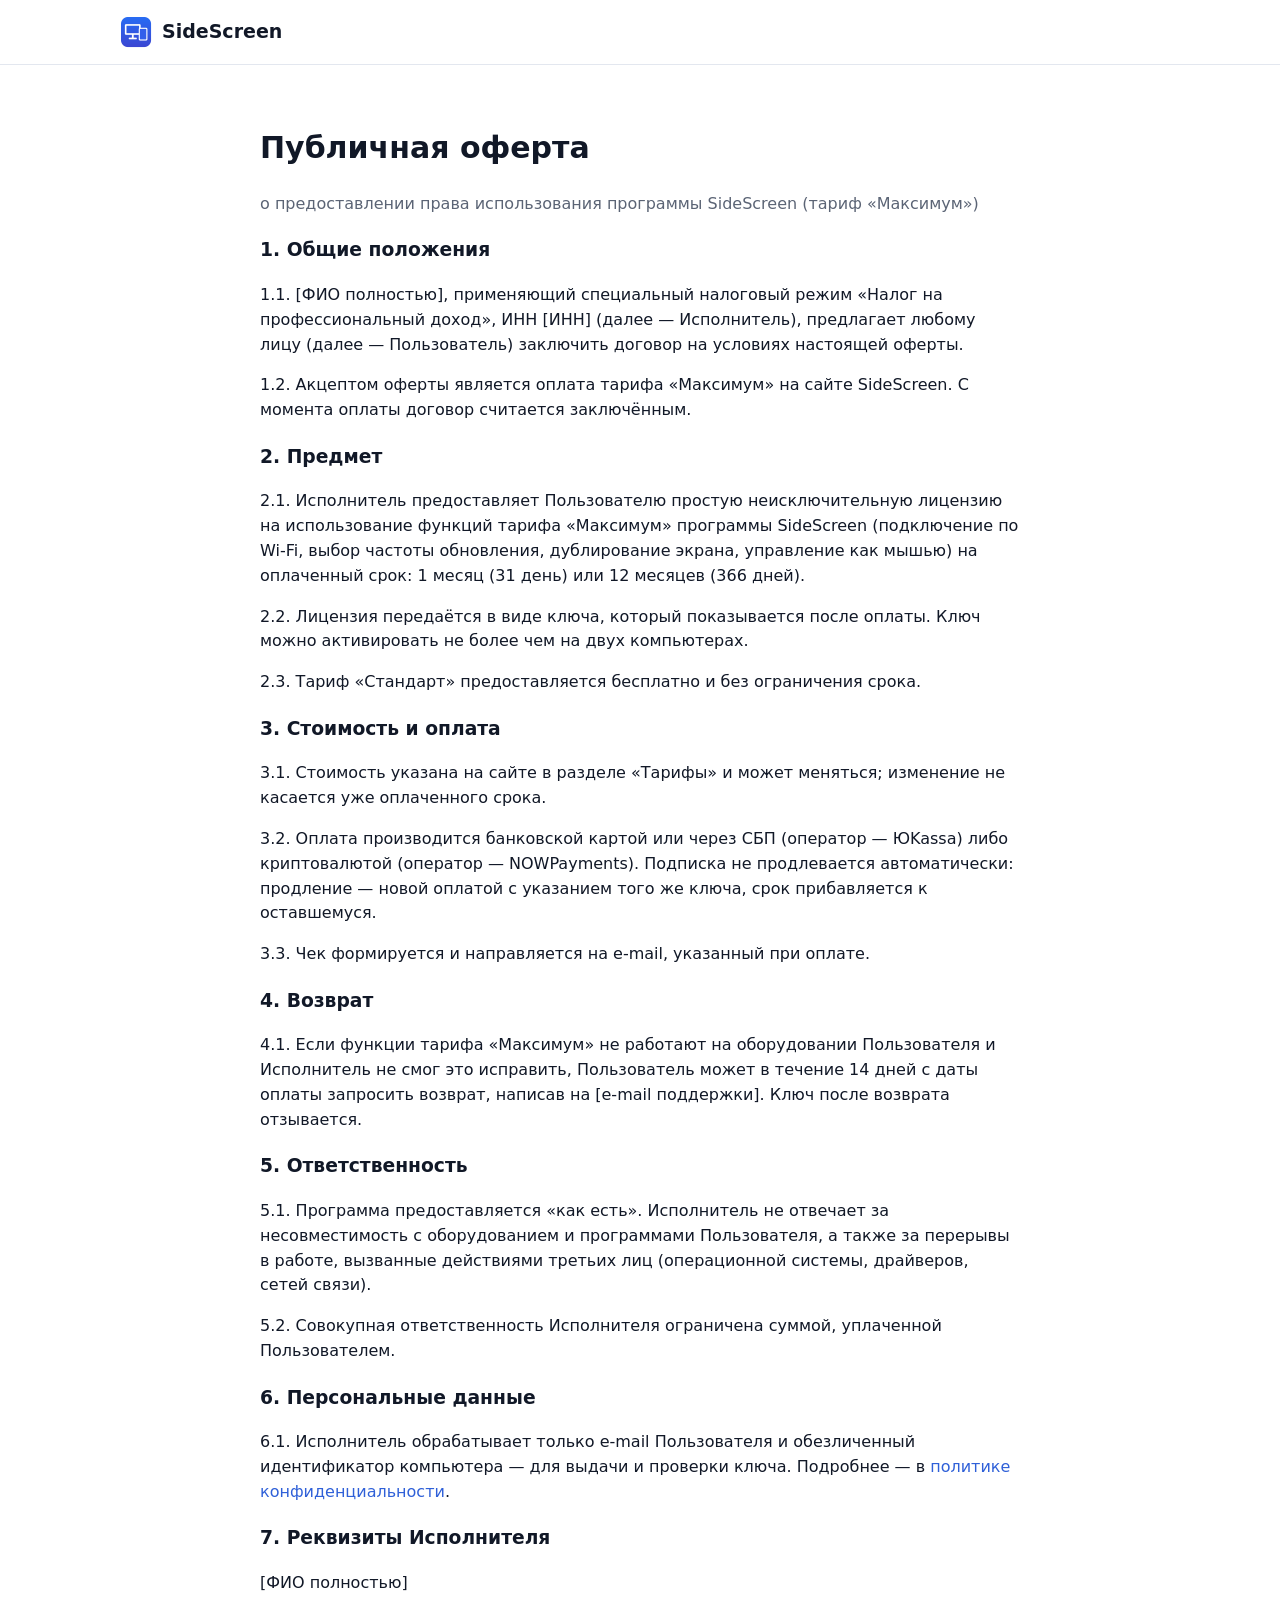
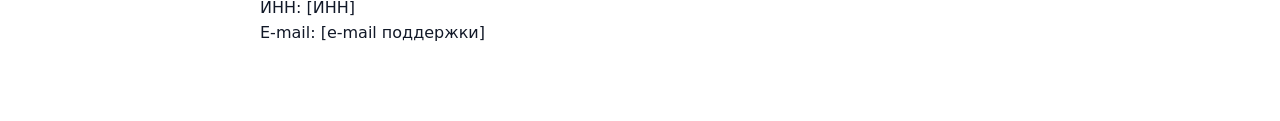
==== offer.html @ 0f24bdc4 "SideScreen website Co-Authored-By: Claude Opus 5.5 <noreply@anthropic.com>" ====
<!doctype html>
<html lang="ru">
<head>
<meta charset="utf-8">
<meta name="viewport" content="width=device-width, initial-scale=1">
<title>SideScreen — публичная оферта</title>
<link rel="icon" href="icon.png">
<link rel="stylesheet" href="style.css">
</head>
<body>
<header><div class="wrap"><a class="logo" href="./"><img src="icon.png" alt="">SideScreen</a></div></header>
<main class="wrap doc">
<!-- ЧЕРНОВИК: заполнить [поля] реквизитами продавца перед подключением ЮKassa. Текст стоит показать юристу. -->
<h1>Публичная оферта</h1>
<p class="muted">о предоставлении права использования программы SideScreen (тариф «Максимум»)</p>

<h3>1. Общие положения</h3>
<p>1.1. [ФИО полностью], применяющий специальный налоговый режим «Налог на профессиональный доход», ИНН [ИНН]
(далее — Исполнитель), предлагает любому лицу (далее — Пользователь) заключить договор на условиях настоящей оферты.</p>
<p>1.2. Акцептом оферты является оплата тарифа «Максимум» на сайте SideScreen. С момента оплаты договор считается заключённым.</p>

<h3>2. Предмет</h3>
<p>2.1. Исполнитель предоставляет Пользователю простую неисключительную лицензию на использование функций тарифа «Максимум»
программы SideScreen (подключение по Wi-Fi, выбор частоты обновления, дублирование экрана, управление как мышью)
на оплаченный срок: 1 месяц (31 день) или 12 месяцев (366 дней).</p>
<p>2.2. Лицензия передаётся в виде ключа, который показывается после оплаты. Ключ можно активировать не более чем на двух компьютерах.</p>
<p>2.3. Тариф «Стандарт» предоставляется бесплатно и без ограничения срока.</p>

<h3>3. Стоимость и оплата</h3>
<p>3.1. Стоимость указана на сайте в разделе «Тарифы» и может меняться; изменение не касается уже оплаченного срока.</p>
<p>3.2. Оплата производится банковской картой или через СБП (оператор — ЮKassa) либо криптовалютой (оператор — NOWPayments).
Подписка не продлевается автоматически: продление — новой оплатой с указанием того же ключа, срок прибавляется к оставшемуся.</p>
<p>3.3. Чек формируется и направляется на e-mail, указанный при оплате.</p>

<h3>4. Возврат</h3>
<p>4.1. Если функции тарифа «Максимум» не работают на оборудовании Пользователя и Исполнитель не смог это исправить,
Пользователь может в течение 14 дней с даты оплаты запросить возврат, написав на [e-mail поддержки]. Ключ после возврата отзывается.</p>

<h3>5. Ответственность</h3>
<p>5.1. Программа предоставляется «как есть». Исполнитель не отвечает за несовместимость с оборудованием и программами Пользователя,
а также за перерывы в работе, вызванные действиями третьих лиц (операционной системы, драйверов, сетей связи).</p>
<p>5.2. Совокупная ответственность Исполнителя ограничена суммой, уплаченной Пользователем.</p>

<h3>6. Персональные данные</h3>
<p>6.1. Исполнитель обрабатывает только e-mail Пользователя и обезличенный идентификатор компьютера — для выдачи и проверки ключа.
Подробнее — в <a href="privacy.html">политике конфиденциальности</a>.</p>

<h3>7. Реквизиты Исполнителя</h3>
<p>[ФИО полностью]<br>ИНН: [ИНН]<br>E-mail: [e-mail поддержки]</p>
</main>
</body>
</html>
---- style.css ----
:root {
  --bg: #ffffff; --bg2: #f4f6fb; --card: #ffffff; --text: #111827; --muted: #5b6475; --line: #e3e7ef;
  --accent: #2f60d8; --accent2: #1f46a8; --on-accent: #fff; --ok: #0f7b3f; --err: #c42b1c; --max: #9a6700;
}
@media (prefers-color-scheme: dark) {
  :root { --bg: #0f1420; --bg2: #131a2b; --card: #18203a; --text: #eef1fa; --muted: #a4aec8; --line: #2a3556;
          --accent: #5b8cff; --accent2: #7aa2ff; --on-accent: #0b1430; --ok: #6ccb8f; --err: #ff99a4; --max: #ffd479; }
}
* { box-sizing: border-box; }
body { margin: 0; background: var(--bg); color: var(--text); font: 16px/1.55 "Segoe UI", system-ui, -apple-system, Roboto, sans-serif; }
a { color: var(--accent); text-decoration: none; }
a:hover { text-decoration: underline; }
.wrap { max-width: 1080px; margin: 0 auto; padding: 0 20px; }
header { position: sticky; top: 0; background: color-mix(in srgb, var(--bg) 88%, transparent); backdrop-filter: blur(8px);
         border-bottom: 1px solid var(--line); z-index: 5; }
header .wrap { display: flex; align-items: center; gap: 24px; height: 64px; }
.logo { display: flex; align-items: center; gap: 10px; font-weight: 700; font-size: 19px; color: var(--text); }
.logo img { width: 32px; height: 32px; border-radius: 8px; }
nav { display: flex; gap: 20px; margin-left: auto; align-items: center; }
nav a { color: var(--muted); font-size: 15px; }
.lang-switch { background: none; border: 1px solid var(--line); color: var(--text); border-radius: 8px; padding: 5px 10px; cursor: pointer; font: inherit; font-size: 14px; }
.lang-switch::before { content: "🌐 "; }
.btn { display: inline-flex; align-items: center; justify-content: center; gap: 8px; padding: 12px 22px; border-radius: 10px;
       font: inherit; font-weight: 600; line-height: 1.1; cursor: pointer; border: 1px solid var(--line); background: var(--card); color: var(--text); }
.btn:hover { text-decoration: none; border-color: var(--accent); }
.btn.primary { background: var(--accent); color: var(--on-accent); border-color: var(--accent); }
.btn.primary:hover { background: var(--accent2); }
.btn:disabled { opacity: .45; cursor: not-allowed; }
.hero { padding-top: 72px; padding-bottom: 56px; display: grid; grid-template-columns: 1.1fr .9fr; gap: 40px; align-items: center; }
.hero h1 { font-size: clamp(32px, 5vw, 52px); line-height: 1.1; margin: 0 0 18px; letter-spacing: -.02em; }
.hero p { color: var(--muted); font-size: 18px; margin: 0 0 28px; }
.hero .cta { display: flex; gap: 12px; flex-wrap: wrap; }
.scene { position: relative; height: 260px; }
.mon { position: absolute; left: 0; top: 10px; width: 64%; height: 190px; border-radius: 12px; background: linear-gradient(135deg, #1d3b8f, #2f60d8);
       box-shadow: 0 20px 40px rgba(20, 40, 100, .25); border: 8px solid #1b2233; }
.mon::after { content: ""; position: absolute; left: 42%; bottom: -46px; width: 16%; height: 38px; background: #1b2233; border-radius: 0 0 6px 6px; }
.tab { position: absolute; right: 0; top: 50px; width: 40%; height: 150px; border-radius: 14px; background: linear-gradient(135deg, #2f60d8, #57c8ff);
       border: 8px solid #1b2233; box-shadow: 0 20px 40px rgba(20, 40, 100, .25); }
.win { position: absolute; background: rgba(255,255,255,.9); border-radius: 6px; }
section { padding: 56px 0; }
section.alt { background: var(--bg2); }
h2 { font-size: 32px; margin: 0 0 28px; letter-spacing: -.01em; }
.grid3 { display: grid; grid-template-columns: repeat(3, 1fr); gap: 18px; }
.card { background: var(--card); border: 1px solid var(--line); border-radius: 14px; padding: 22px; }
.card h3 { margin: 0 0 6px; font-size: 18px; }
.card p { margin: 0; color: var(--muted); }
.steps { counter-reset: s; display: grid; grid-template-columns: repeat(3, 1fr); gap: 18px; }
.steps .card::before { counter-increment: s; content: counter(s); display: inline-grid; place-items: center; width: 32px; height: 32px;
                      border-radius: 50%; background: var(--accent); color: var(--on-accent); font-weight: 700; margin-bottom: 10px; }
.plans { display: grid; grid-template-columns: 1fr 1fr; gap: 18px; }
.plan h3 { font-size: 22px; margin: 0; }
.price { font-size: 30px; font-weight: 700; margin: 10px 0 2px; }
.price small { font-size: 16px; color: var(--muted); font-weight: 400; }
.plan ul { list-style: none; padding: 0; margin: 16px 0 0; }
.plan li { padding: 4px 0 4px 26px; position: relative; }
.plan li::before { content: "✓"; position: absolute; left: 0; color: var(--ok); font-weight: 700; }
.plan.max { border: 2px solid var(--accent); }
.muted { color: var(--muted); }
.buy { max-width: 640px; }
label { display: block; font-weight: 600; margin: 16px 0 6px; }
input[type=email], input[type=text] { width: 100%; padding: 12px 14px; border: 1px solid var(--line); border-radius: 10px; background: var(--card);
       color: var(--text); font: inherit; }
input:focus { outline: 2px solid var(--accent); outline-offset: 1px; }
.seg { display: flex; gap: 10px; flex-wrap: wrap; }
.seg label { margin: 0; font-weight: 500; display: flex; align-items: center; gap: 8px; border: 1px solid var(--line); border-radius: 10px;
             padding: 10px 14px; cursor: pointer; background: var(--card); }
.seg input { accent-color: var(--accent); }
.pay { display: grid; grid-template-columns: 1fr 1fr; gap: 12px; margin-top: 22px; }
.pay .btn { flex-direction: column; padding: 16px; gap: 4px; }
.pay .btn small { font-weight: 400; font-size: 13px; opacity: .8; }
.note { margin-top: 14px; font-size: 14px; color: var(--muted); }
.msg { margin-top: 12px; min-height: 1.5em; }
.msg.err { color: var(--err); }
.dl { display: grid; grid-template-columns: 1fr 1fr; gap: 18px; }
.dl .card { display: flex; flex-direction: column; gap: 12px; }
.dl .card .btn { align-self: flex-start; }
footer { border-top: 1px solid var(--line); padding: 28px 0 40px; color: var(--muted); font-size: 14px; }
footer .wrap { display: flex; gap: 20px; flex-wrap: wrap; }
.keybox { font: 600 26px/1.2 Consolas, "Cascadia Mono", monospace; letter-spacing: .04em; padding: 18px 20px; border-radius: 12px;
          background: var(--bg2); border: 1px dashed var(--accent); display: flex; gap: 16px; align-items: center; justify-content: space-between; flex-wrap: wrap; }
.doc { max-width: 760px; padding: 40px 0 60px; }
.doc h1 { font-size: 30px; }
@media (max-width: 820px) {
  .hero { grid-template-columns: 1fr; padding-top: 40px; }
  header .wrap { gap: 12px; }
  .scene { display: none; }
  .grid3, .steps, .plans, .dl, .pay { grid-template-columns: 1fr; }
  nav a { display: none; }
}
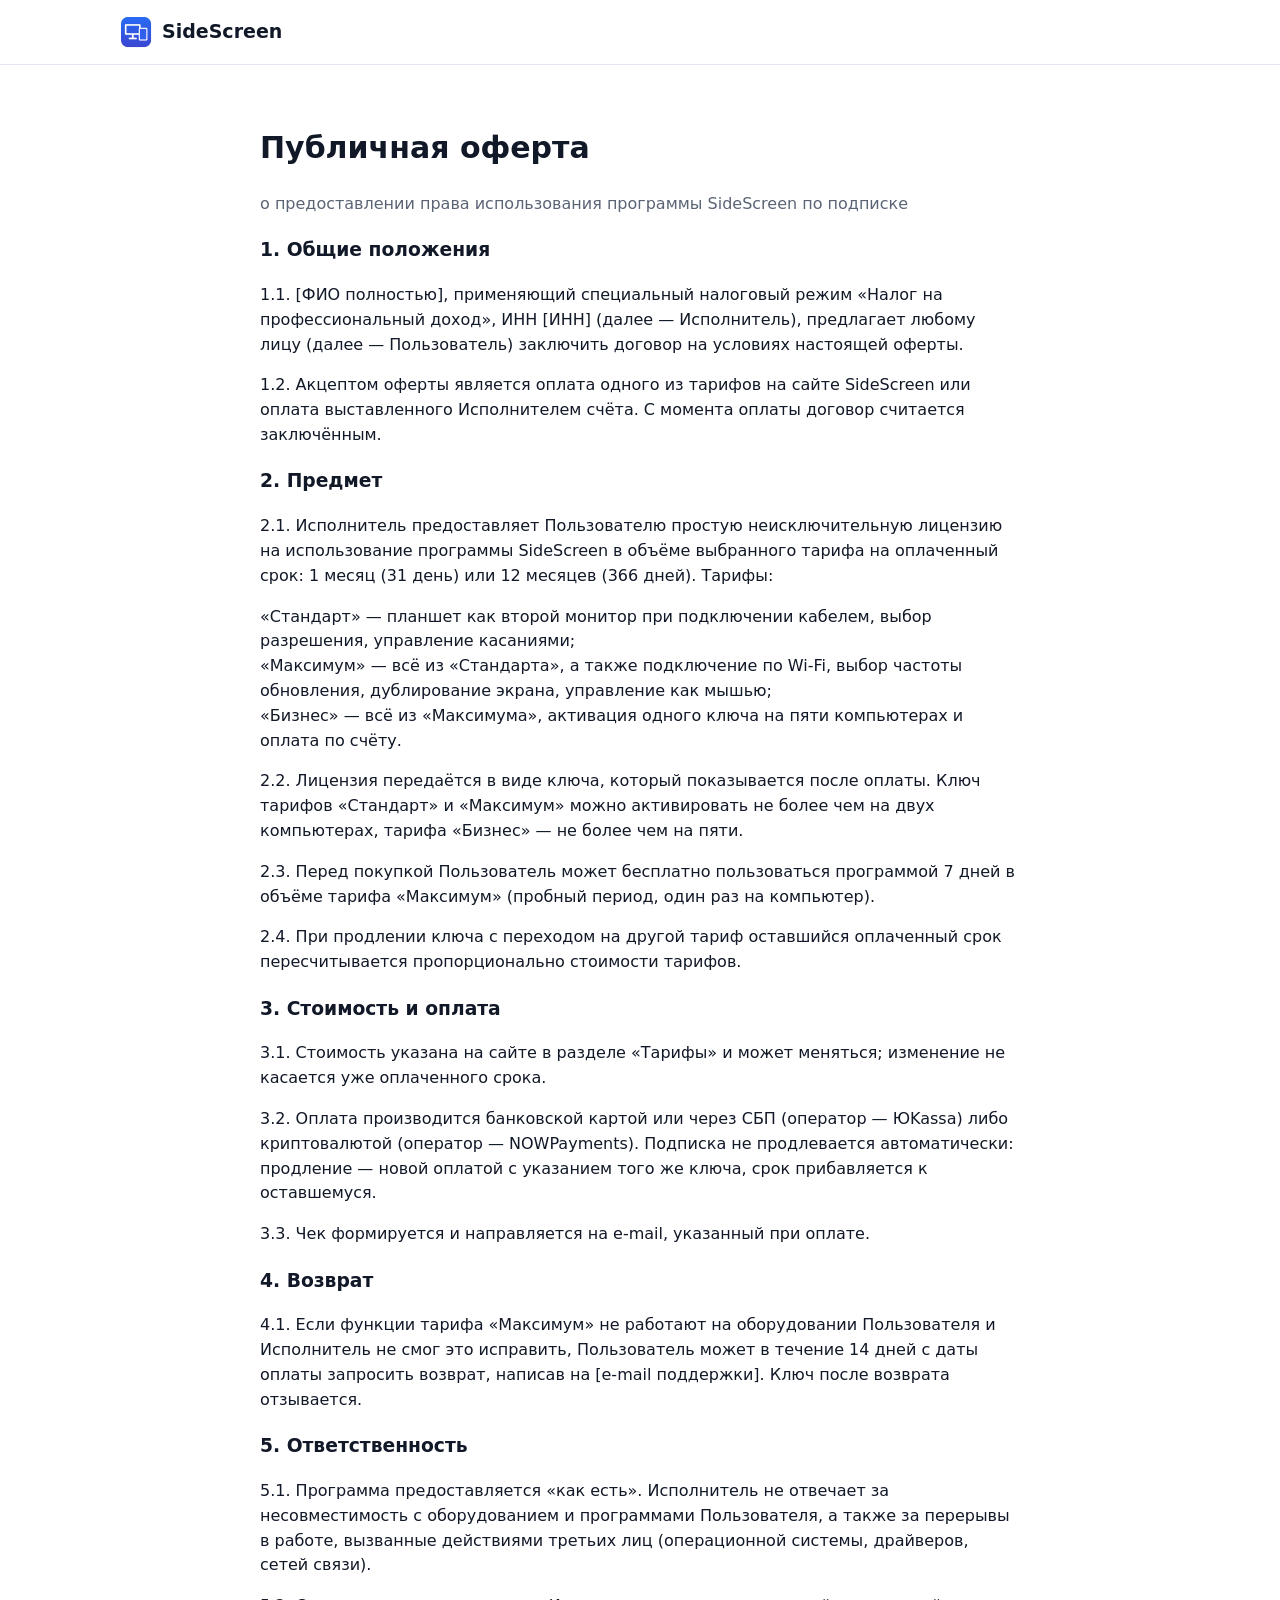
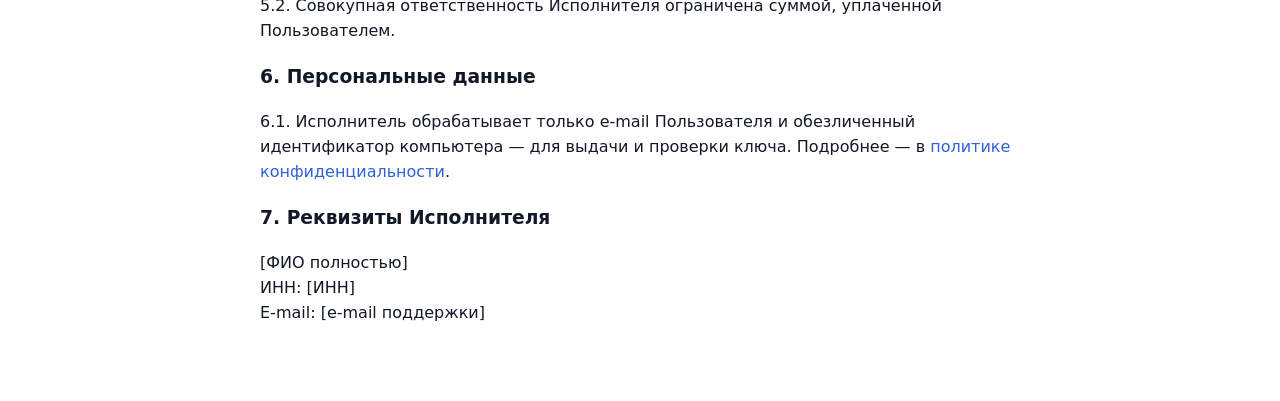
==== commit 99562683: "Three plans, 7-day trial, USB tethering, crypto checkout (pending) Co-Authored-By: Claude Opus 5.5 <" ====
--- a/offer.html
+++ b/offer.html
@@ -12,19 +12,25 @@
 <main class="wrap doc">
 <!-- ЧЕРНОВИК: заполнить [поля] реквизитами продавца перед подключением ЮKassa. Текст стоит показать юристу. -->
 <h1>Публичная оферта</h1>
-<p class="muted">о предоставлении права использования программы SideScreen (тариф «Максимум»)</p>
+<p class="muted">о предоставлении права использования программы SideScreen по подписке</p>
 
 <h3>1. Общие положения</h3>
 <p>1.1. [ФИО полностью], применяющий специальный налоговый режим «Налог на профессиональный доход», ИНН [ИНН]
 (далее — Исполнитель), предлагает любому лицу (далее — Пользователь) заключить договор на условиях настоящей оферты.</p>
-<p>1.2. Акцептом оферты является оплата тарифа «Максимум» на сайте SideScreen. С момента оплаты договор считается заключённым.</p>
+<p>1.2. Акцептом оферты является оплата одного из тарифов на сайте SideScreen или оплата выставленного Исполнителем счёта.
+С момента оплаты договор считается заключённым.</p>
 
 <h3>2. Предмет</h3>
-<p>2.1. Исполнитель предоставляет Пользователю простую неисключительную лицензию на использование функций тарифа «Максимум»
-программы SideScreen (подключение по Wi-Fi, выбор частоты обновления, дублирование экрана, управление как мышью)
-на оплаченный срок: 1 месяц (31 день) или 12 месяцев (366 дней).</p>
-<p>2.2. Лицензия передаётся в виде ключа, который показывается после оплаты. Ключ можно активировать не более чем на двух компьютерах.</p>
-<p>2.3. Тариф «Стандарт» предоставляется бесплатно и без ограничения срока.</p>
+<p>2.1. Исполнитель предоставляет Пользователю простую неисключительную лицензию на использование программы SideScreen
+в объёме выбранного тарифа на оплаченный срок: 1 месяц (31 день) или 12 месяцев (366 дней). Тарифы:</p>
+<p>«Стандарт» — планшет как второй монитор при подключении кабелем, выбор разрешения, управление касаниями;<br>
+«Максимум» — всё из «Стандарта», а также подключение по Wi-Fi, выбор частоты обновления, дублирование экрана, управление как мышью;<br>
+«Бизнес» — всё из «Максимума», активация одного ключа на пяти компьютерах и оплата по счёту.</p>
+<p>2.2. Лицензия передаётся в виде ключа, который показывается после оплаты. Ключ тарифов «Стандарт» и «Максимум» можно активировать
+не более чем на двух компьютерах, тарифа «Бизнес» — не более чем на пяти.</p>
+<p>2.3. Перед покупкой Пользователь может бесплатно пользоваться программой 7 дней в объёме тарифа «Максимум» (пробный период,
+один раз на компьютер).</p>
+<p>2.4. При продлении ключа с переходом на другой тариф оставшийся оплаченный срок пересчитывается пропорционально стоимости тарифов.</p>
 
 <h3>3. Стоимость и оплата</h3>
 <p>3.1. Стоимость указана на сайте в разделе «Тарифы» и может меняться; изменение не касается уже оплаченного срока.</p>
--- a/style.css
+++ b/style.css
@@ -55,6 +55,14 @@
 .plan li { padding: 4px 0 4px 26px; position: relative; }
 .plan li::before { content: "✓"; position: absolute; left: 0; color: var(--ok); font-weight: 700; }
 .plan.max { border: 2px solid var(--accent); }
+.plans.three { grid-template-columns: repeat(3, 1fr); }
+.plan { display: flex; flex-direction: column; position: relative; }
+.plan ul { flex: 1; }
+.plan .choose { margin-top: 18px; }
+.plan .badge { position: absolute; top: -12px; right: 18px; background: var(--accent); color: var(--on-accent);
+               font-size: 13px; font-weight: 600; padding: 3px 10px; border-radius: 999px; }
+.plan .invoice { margin-top: 10px; font-size: 14px; text-align: center; }
+.lead { margin: -14px 0 24px; font-size: 17px; }
 .muted { color: var(--muted); }
 .buy { max-width: 640px; }
 label { display: block; font-weight: 600; margin: 16px 0 6px; }
@@ -66,6 +74,7 @@
              padding: 10px 14px; cursor: pointer; background: var(--card); }
 .seg input { accent-color: var(--accent); }
 .pay { display: grid; grid-template-columns: 1fr 1fr; gap: 12px; margin-top: 22px; }
+.pay:has(> .btn:only-child) { grid-template-columns: minmax(0, 320px); }
 .pay .btn { flex-direction: column; padding: 16px; gap: 4px; }
 .pay .btn small { font-weight: 400; font-size: 13px; opacity: .8; }
 .note { margin-top: 14px; font-size: 14px; color: var(--muted); }
@@ -84,6 +93,6 @@
   .hero { grid-template-columns: 1fr; padding-top: 40px; }
   header .wrap { gap: 12px; }
   .scene { display: none; }
-  .grid3, .steps, .plans, .dl, .pay { grid-template-columns: 1fr; }
+  .grid3, .steps, .plans, .plans.three, .dl, .pay { grid-template-columns: 1fr; }
   nav a { display: none; }
 }
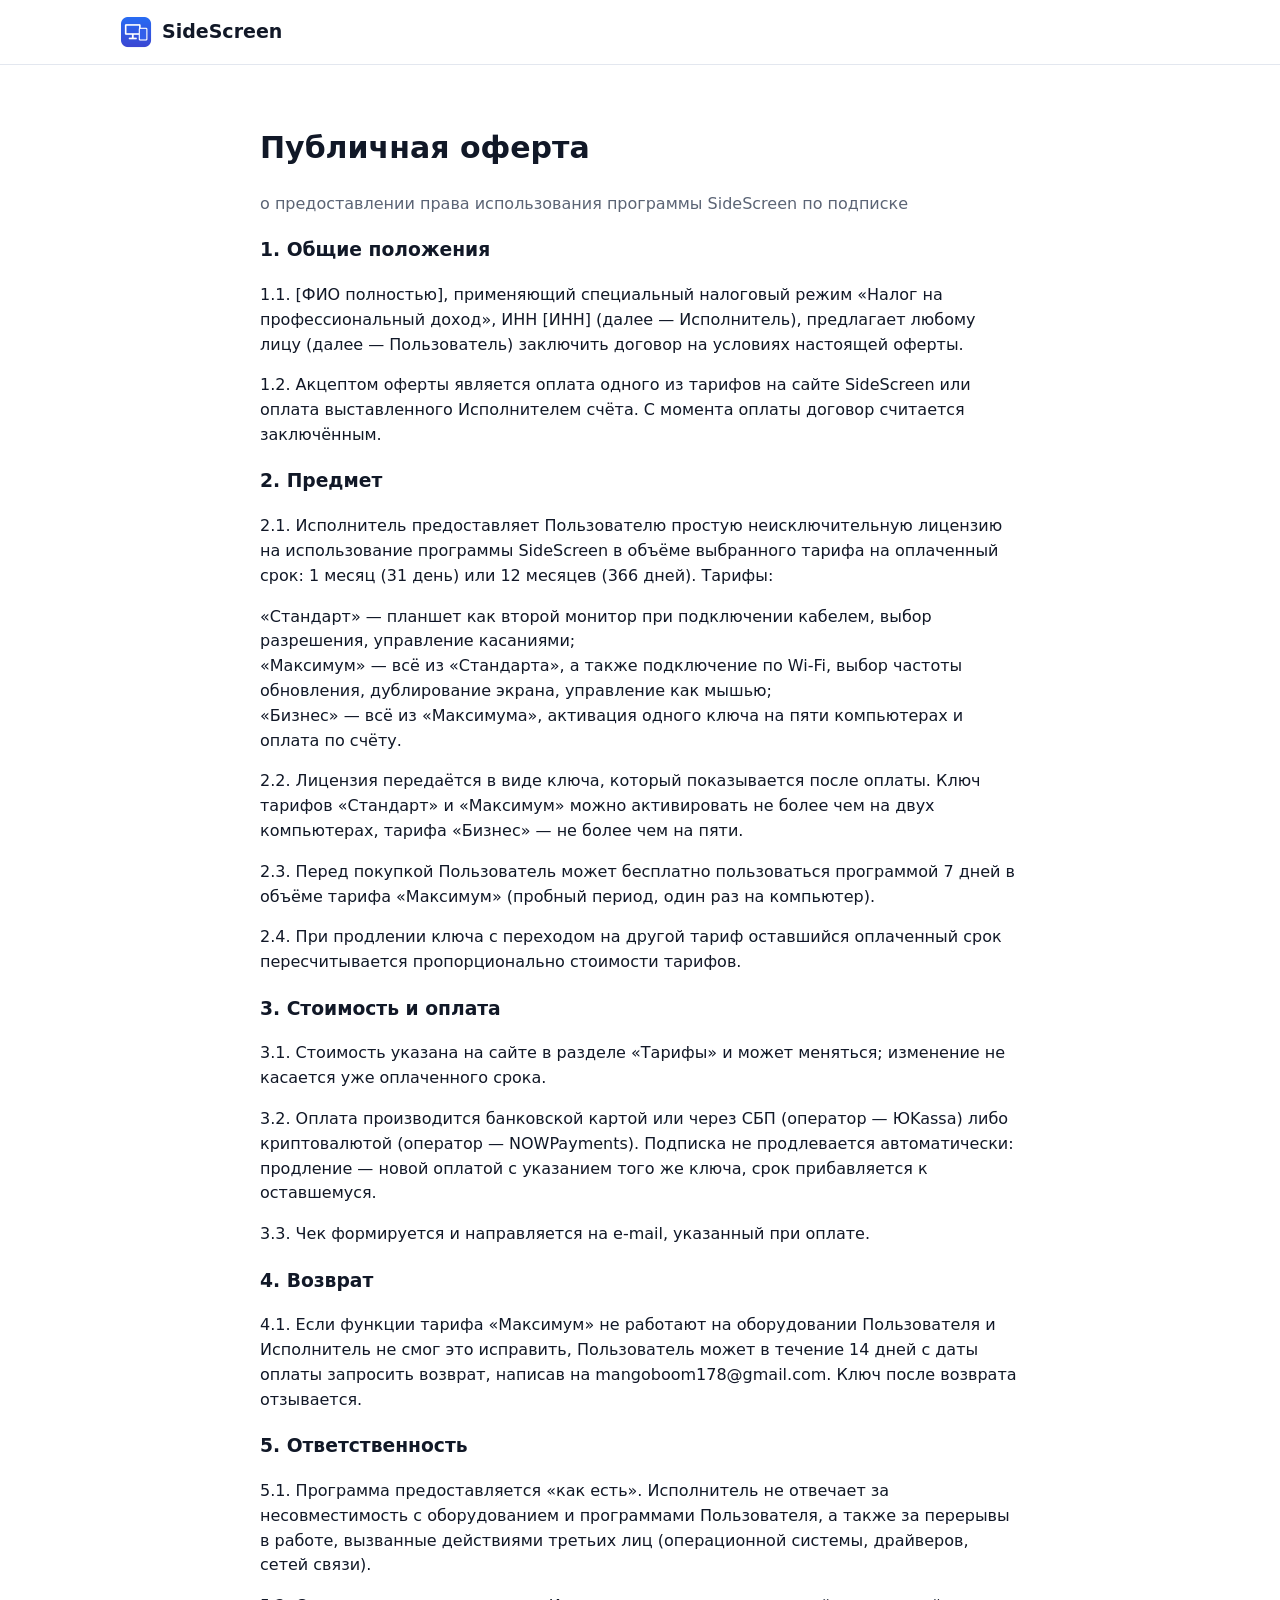
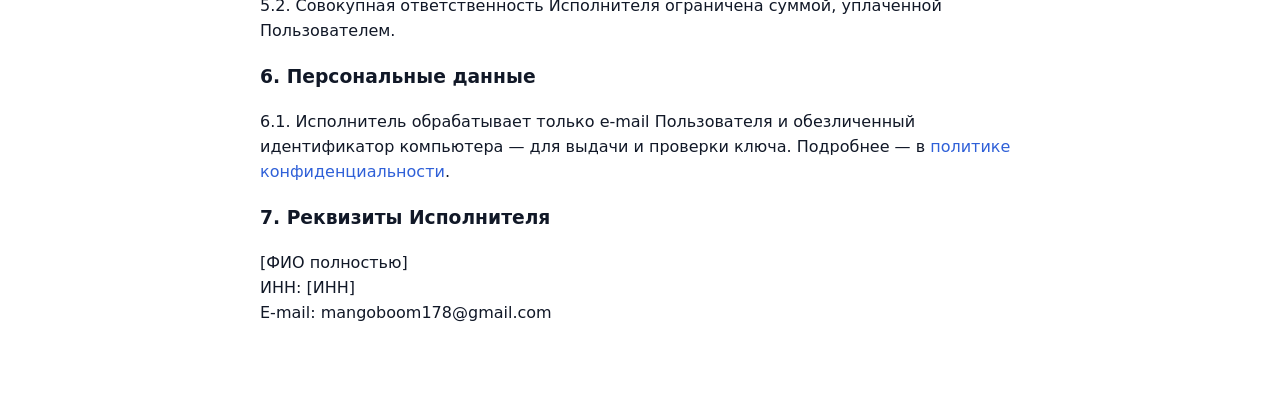
==== commit b6c45642: "Support e-mail Co-Authored-By: Claude Opus 5.5 <noreply@anthropic.com>" ====
--- a/offer.html
+++ b/offer.html
@@ -40,7 +40,7 @@
 
 <h3>4. Возврат</h3>
 <p>4.1. Если функции тарифа «Максимум» не работают на оборудовании Пользователя и Исполнитель не смог это исправить,
-Пользователь может в течение 14 дней с даты оплаты запросить возврат, написав на [e-mail поддержки]. Ключ после возврата отзывается.</p>
+Пользователь может в течение 14 дней с даты оплаты запросить возврат, написав на mangoboom178@gmail.com. Ключ после возврата отзывается.</p>
 
 <h3>5. Ответственность</h3>
 <p>5.1. Программа предоставляется «как есть». Исполнитель не отвечает за несовместимость с оборудованием и программами Пользователя,
@@ -52,7 +52,7 @@
 Подробнее — в <a href="privacy.html">политике конфиденциальности</a>.</p>
 
 <h3>7. Реквизиты Исполнителя</h3>
-<p>[ФИО полностью]<br>ИНН: [ИНН]<br>E-mail: [e-mail поддержки]</p>
+<p>[ФИО полностью]<br>ИНН: [ИНН]<br>E-mail: mangoboom178@gmail.com</p>
 </main>
 </body>
 </html>
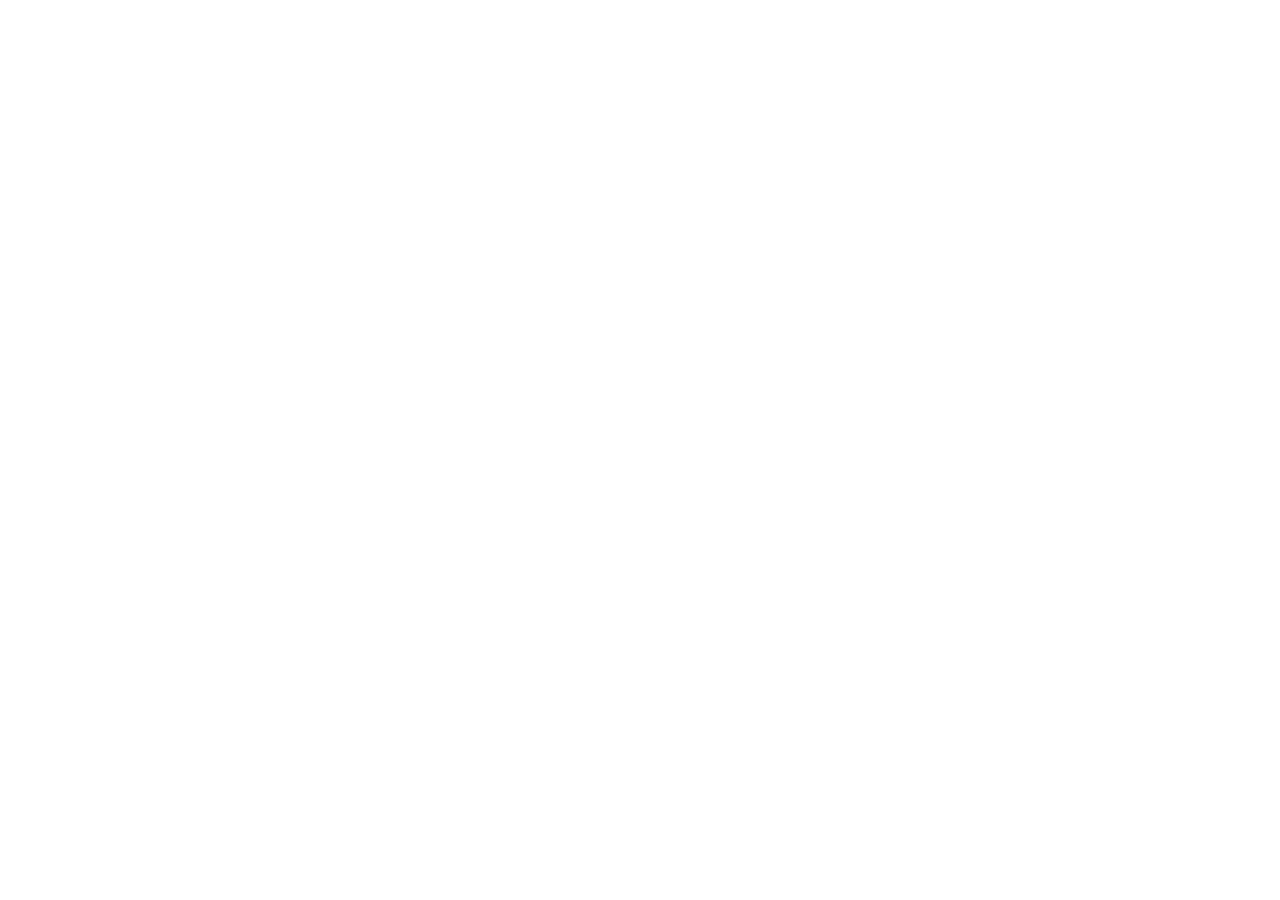
==== commit e5014bdd: "Moved to getsidescreen.com Co-Authored-By: Claude Opus 5.5 <noreply@anthropic.com>" ====
--- a/offer.html
+++ b/offer.html
@@ -2,57 +2,10 @@
 <html lang="ru">
 <head>
 <meta charset="utf-8">
-<meta name="viewport" content="width=device-width, initial-scale=1">
-<title>SideScreen — публичная оферта</title>
-<link rel="icon" href="icon.png">
-<link rel="stylesheet" href="style.css">
+<title>SideScreen</title>
+<link rel="canonical" href="https://getsidescreen.com/offer.html">
+<meta http-equiv="refresh" content="0; url=https://getsidescreen.com/offer.html">
+<script>location.replace("https://getsidescreen.com/offer.html" + location.search + location.hash);</script>
 </head>
-<body>
-<header><div class="wrap"><a class="logo" href="./"><img src="icon.png" alt="">SideScreen</a></div></header>
-<main class="wrap doc">
-<!-- ЧЕРНОВИК: заполнить [поля] реквизитами продавца перед подключением ЮKassa. Текст стоит показать юристу. -->
-<h1>Публичная оферта</h1>
-<p class="muted">о предоставлении права использования программы SideScreen по подписке</p>
-
-<h3>1. Общие положения</h3>
-<p>1.1. [ФИО полностью], применяющий специальный налоговый режим «Налог на профессиональный доход», ИНН [ИНН]
-(далее — Исполнитель), предлагает любому лицу (далее — Пользователь) заключить договор на условиях настоящей оферты.</p>
-<p>1.2. Акцептом оферты является оплата одного из тарифов на сайте SideScreen или оплата выставленного Исполнителем счёта.
-С момента оплаты договор считается заключённым.</p>
-
-<h3>2. Предмет</h3>
-<p>2.1. Исполнитель предоставляет Пользователю простую неисключительную лицензию на использование программы SideScreen
-в объёме выбранного тарифа на оплаченный срок: 1 месяц (31 день) или 12 месяцев (366 дней). Тарифы:</p>
-<p>«Стандарт» — планшет как второй монитор при подключении кабелем, выбор разрешения, управление касаниями;<br>
-«Максимум» — всё из «Стандарта», а также подключение по Wi-Fi, выбор частоты обновления, дублирование экрана, управление как мышью;<br>
-«Бизнес» — всё из «Максимума», активация одного ключа на пяти компьютерах и оплата по счёту.</p>
-<p>2.2. Лицензия передаётся в виде ключа, который показывается после оплаты. Ключ тарифов «Стандарт» и «Максимум» можно активировать
-не более чем на двух компьютерах, тарифа «Бизнес» — не более чем на пяти.</p>
-<p>2.3. Перед покупкой Пользователь может бесплатно пользоваться программой 7 дней в объёме тарифа «Максимум» (пробный период,
-один раз на компьютер).</p>
-<p>2.4. При продлении ключа с переходом на другой тариф оставшийся оплаченный срок пересчитывается пропорционально стоимости тарифов.</p>
-
-<h3>3. Стоимость и оплата</h3>
-<p>3.1. Стоимость указана на сайте в разделе «Тарифы» и может меняться; изменение не касается уже оплаченного срока.</p>
-<p>3.2. Оплата производится банковской картой или через СБП (оператор — ЮKassa) либо криптовалютой (оператор — NOWPayments).
-Подписка не продлевается автоматически: продление — новой оплатой с указанием того же ключа, срок прибавляется к оставшемуся.</p>
-<p>3.3. Чек формируется и направляется на e-mail, указанный при оплате.</p>
-
-<h3>4. Возврат</h3>
-<p>4.1. Если функции тарифа «Максимум» не работают на оборудовании Пользователя и Исполнитель не смог это исправить,
-Пользователь может в течение 14 дней с даты оплаты запросить возврат, написав на mangoboom178@gmail.com. Ключ после возврата отзывается.</p>
-
-<h3>5. Ответственность</h3>
-<p>5.1. Программа предоставляется «как есть». Исполнитель не отвечает за несовместимость с оборудованием и программами Пользователя,
-а также за перерывы в работе, вызванные действиями третьих лиц (операционной системы, драйверов, сетей связи).</p>
-<p>5.2. Совокупная ответственность Исполнителя ограничена суммой, уплаченной Пользователем.</p>
-
-<h3>6. Персональные данные</h3>
-<p>6.1. Исполнитель обрабатывает только e-mail Пользователя и обезличенный идентификатор компьютера — для выдачи и проверки ключа.
-Подробнее — в <a href="privacy.html">политике конфиденциальности</a>.</p>
-
-<h3>7. Реквизиты Исполнителя</h3>
-<p>[ФИО полностью]<br>ИНН: [ИНН]<br>E-mail: mangoboom178@gmail.com</p>
-</main>
-</body>
+<body><p>SideScreen переехал: <a href="https://getsidescreen.com/">getsidescreen.com</a></p></body>
 </html>
